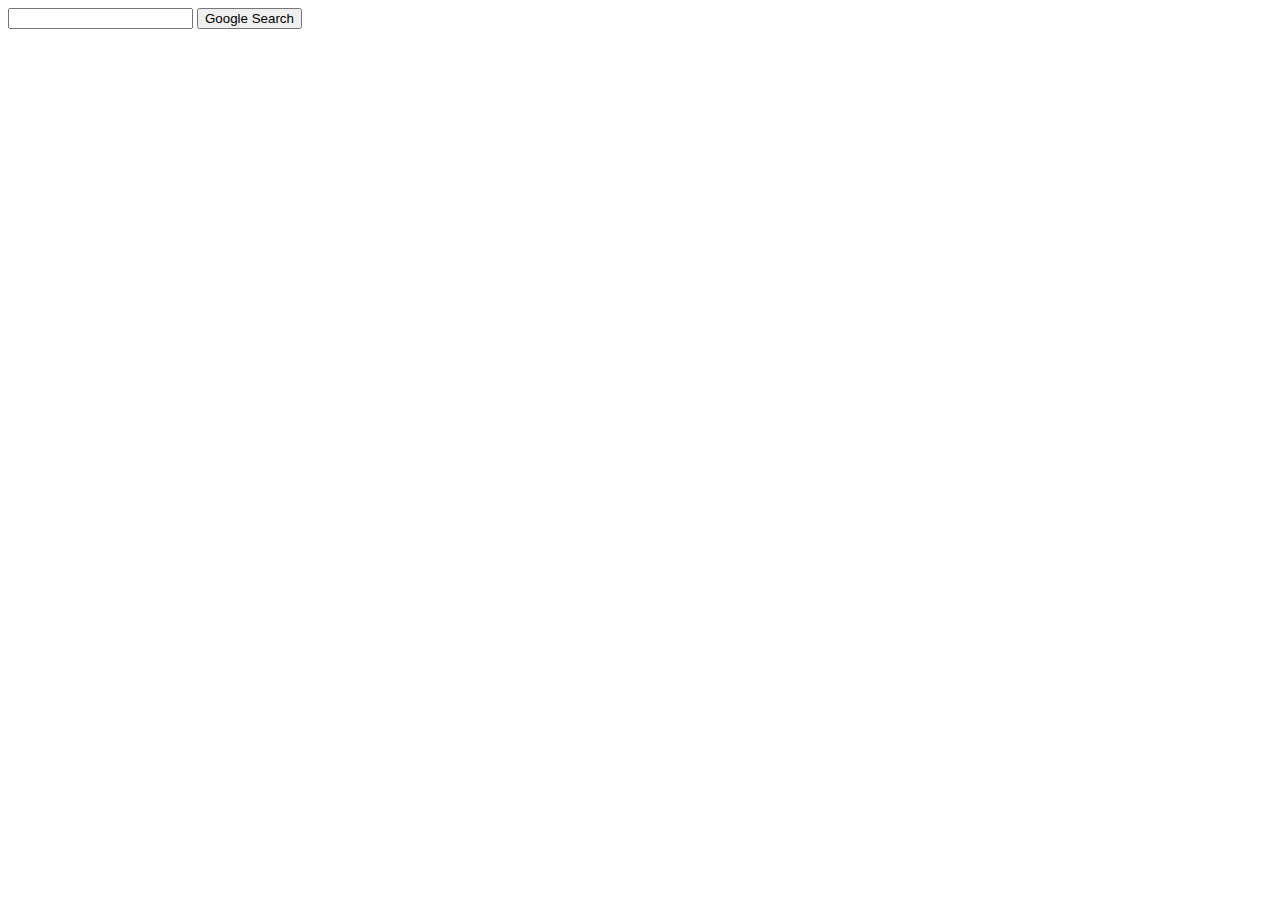
==== index.html @ b75e03aa "First local commit" ====
<!DOCTYPE html>
<html lang="en">
    <head>
        <title>Search</title>
    </head>
    <body>
        <form action="https://www.google.com/search">
            <input type="text" name="q">
            <input type="submit" value="Google Search">
        </form>
    </body>
</html>
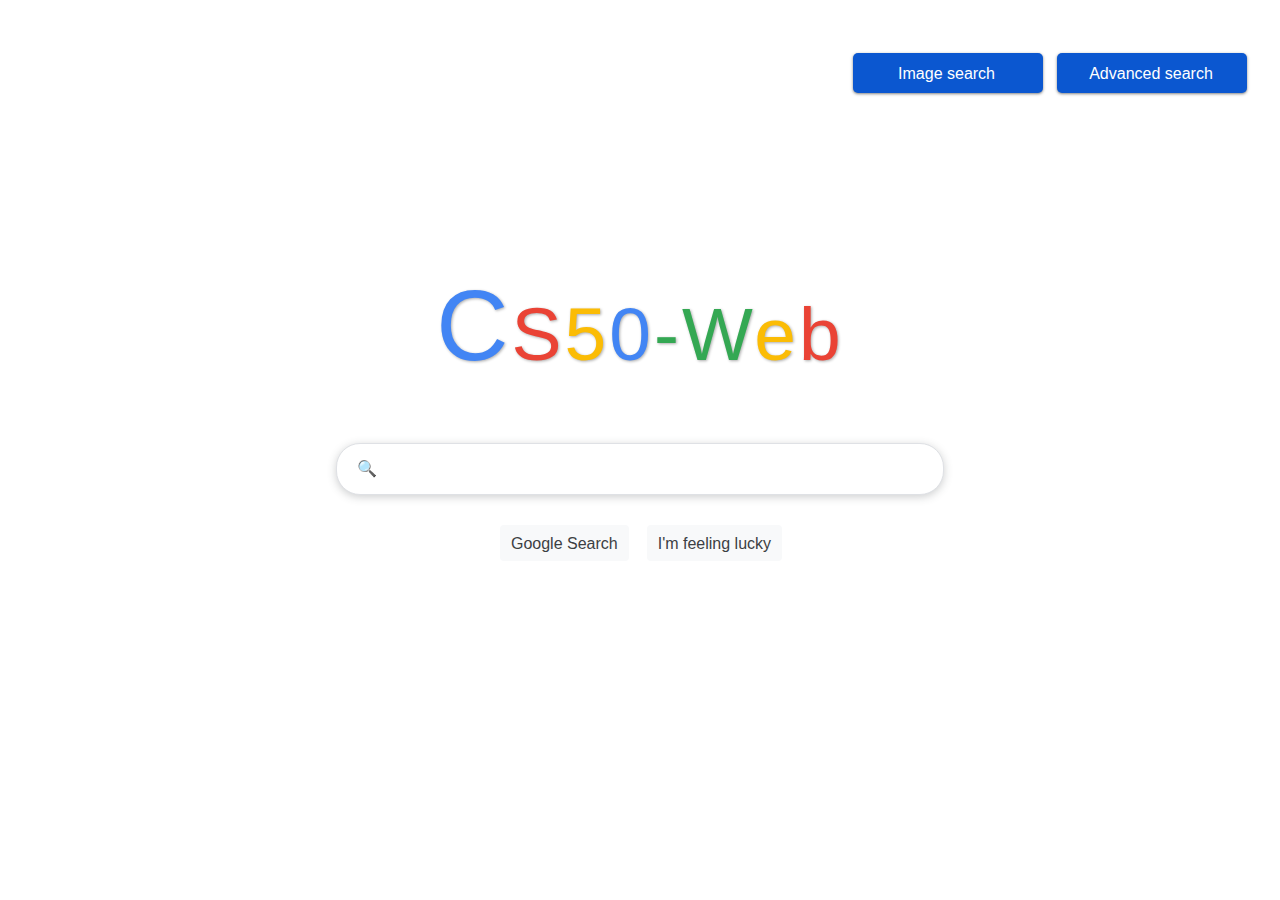
==== commit 7a0dedbc: "final draft of pages" ====
--- a/index.html
+++ b/index.html
@@ -1,12 +1,140 @@
 <!DOCTYPE html>
 <html lang="en">
     <head>
-        <title>Search</title>
+        <title>CS50-Web's Google Search</title>
+        <meta charset="utf-8">
+        <meta name="viewport" content="width=device-width, initial-scale=1.0">
+        <style>
+            body {
+                font-family: Roboto, Ubuntu, Arial, sans-serif;
+                font-size: 16px;
+                color: #1f1f1f;
+            }
+            h1.ggl {
+                text-align: center;
+                font-weight: 500;
+                font-size:75px;
+                letter-spacing: 3px;
+                margin-top:10rem;
+                text-shadow: 1px 1px 3px rgb(172, 172, 172);
+            }
+            .header {
+                padding: 15px;
+            }
+            .header > div {                
+                text-align: right;
+                width:100%;
+            }
+            .main {
+                margin-top: 60px;
+                text-align: center;
+            }
+            #q {
+                font-size: 16px;
+                border: 1px solid #dfe1e5;
+                border-radius: 24px;
+                height: 48px;                
+                padding-left: 20px;
+                box-shadow: 0px 2px 8px 0px rgba(60, 64, 67, 0.25)
+                
+            }
+            #q:hover {
+                background: #fff;
+                box-shadow: 0 2px 8px 1px rgba(64, 60, 67, .24);
+                border-color: transparent;
+            }
+            #q:focus-visible {
+                outline: unset;
+            }
+            .link {
+                display: inline-flex;
+                font-size: 16px;
+                border: 0;
+                border-radius: 5px;
+                padding-left: 15px;
+                padding-right: 15px;
+                box-shadow: 0 1px 2px 0 rgba(0, 0, 0, .3), 0 1px 3px 1px rgba(0, 0, 0, .15);
+                font-weight: 500;
+                height: 40px; 
+                width: 160px;
+                color: white;
+                background-color: rgb(11 87 208);                
+                margin-top: 30px;
+                margin-right: 10px;
+            }
+            .link:hover {
+                background-color: rgb(11 87 208 / 76%);
+            }
+            .link a {
+                position: relative;
+                top: 12px;
+                width: 158px;
+                text-align: center;
+                text-decoration: none;
+                color:unset                
+            }
+            .submit {
+                margin-top: 30px;
+            }
+            .submit input {
+                font-size: 16px;
+                cursor: pointer;
+                color: #3c4043;
+                background-color: #f8f9fa;
+                border: 2px solid transparent;
+                border-radius: 4px;
+                padding: 8px 1cqb;
+                height: 36px;
+                margin-left: 10px;                
+                margin-right:8px;
+            }
+            .submit input:hover {
+                background-color: #f8f7ee;
+                color: #202124;
+                border: 2px solid #dadce0;
+                box-shadow: 0 2px 2px rgba(0, 0, 0, .1);
+            }
+            @media (min-width: 900px) {
+                #q {
+                    width:584px;
+                }
+            }
+            @media (max-width: 899px) {
+                #q {
+                    width:584px;
+                }
+            }
+            @media (max-width: 670px) {
+                #q {
+                    width:87%;
+                }
+            }
+
+        </style>
     </head>
     <body>
-        <form action="https://www.google.com/search">
-            <input type="text" name="q">
-            <input type="submit" value="Google Search">
+        <div class="header">
+            <div>
+                <div class="link">
+                    <a href="image-search.html">Image search</a>                    
+                </div>
+                <div class="link">
+                    <a href="advanced.html">Advanced search</a>
+                </div>
+            </div>
+        </div>
+        <h1 class="ggl"><span style="color:#4285f4;font-size: 100px;">C</span><span style="color:#ea4335;">S</span><span style="color:#fbbc05;">5</span><span style="color:#4285f4;">0</span><span style="color:#34a853;">-</span><span style="color:#34a853;">W</span><span style="color:#fbbc05;">e</span><span style="color:#ea4335;">b</span></h1>
+        <div>
+        <form action="https://www.google.com/search" id="form1">
+            <div class="main">
+                <div>
+                    <input type="text" id="q" name="q" placeholder="🔍">         
+                </div>
+                <div class="submit">
+                    <input type="submit" value="Google Search"><input type="submit" id="btnI" name="btnI" value="I'm feeling lucky">
+                </div>
+            </div>
         </form>
+        </div>
     </body>
 </html>
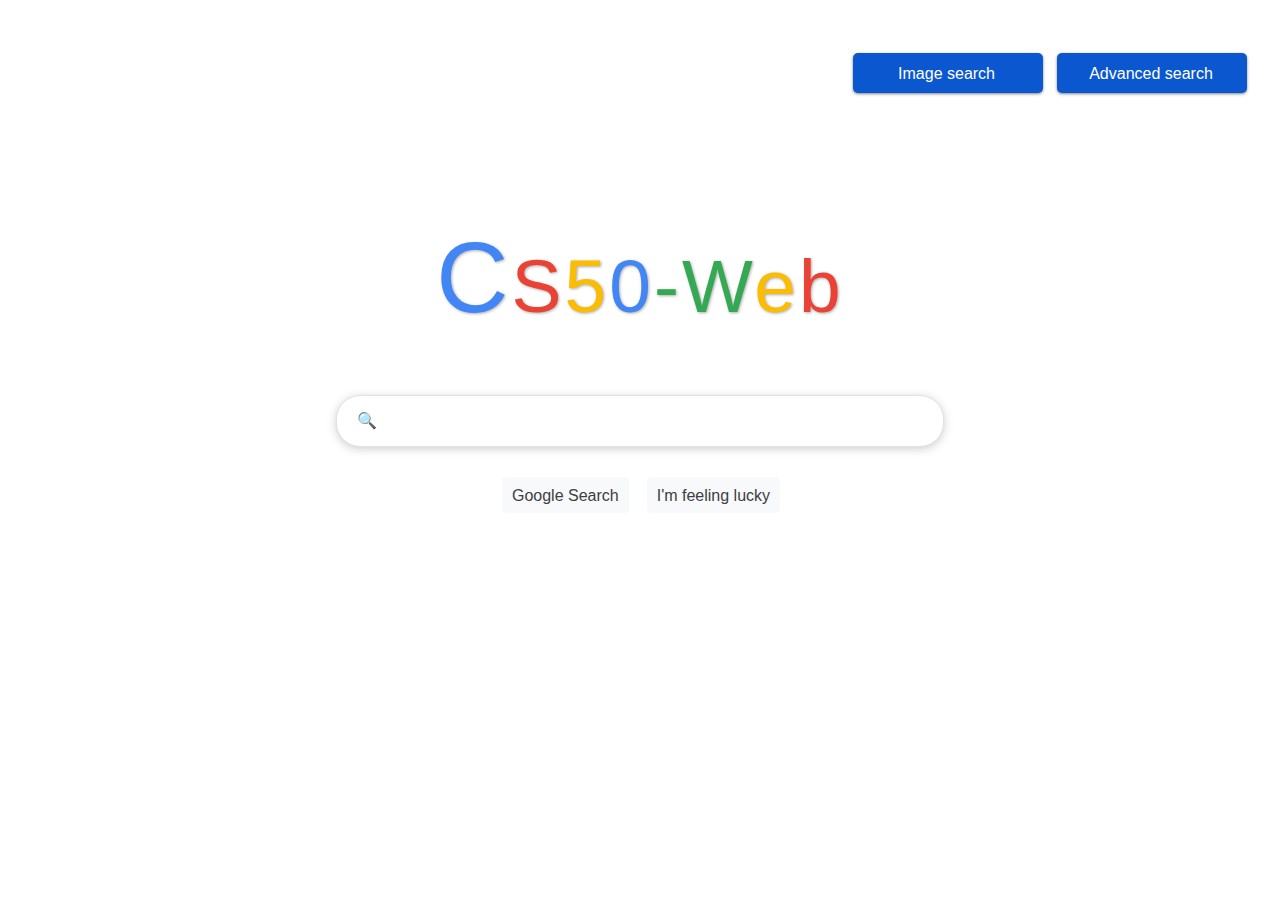
==== commit 39d0ba26: "Final changes" ====
--- a/index.html
+++ b/index.html
@@ -4,113 +4,7 @@
         <title>CS50-Web's Google Search</title>
         <meta charset="utf-8">
         <meta name="viewport" content="width=device-width, initial-scale=1.0">
-        <style>
-            body {
-                font-family: Roboto, Ubuntu, Arial, sans-serif;
-                font-size: 16px;
-                color: #1f1f1f;
-            }
-            h1.ggl {
-                text-align: center;
-                font-weight: 500;
-                font-size:75px;
-                letter-spacing: 3px;
-                margin-top:10rem;
-                text-shadow: 1px 1px 3px rgb(172, 172, 172);
-            }
-            .header {
-                padding: 15px;
-            }
-            .header > div {                
-                text-align: right;
-                width:100%;
-            }
-            .main {
-                margin-top: 60px;
-                text-align: center;
-            }
-            #q {
-                font-size: 16px;
-                border: 1px solid #dfe1e5;
-                border-radius: 24px;
-                height: 48px;                
-                padding-left: 20px;
-                box-shadow: 0px 2px 8px 0px rgba(60, 64, 67, 0.25)
-                
-            }
-            #q:hover {
-                background: #fff;
-                box-shadow: 0 2px 8px 1px rgba(64, 60, 67, .24);
-                border-color: transparent;
-            }
-            #q:focus-visible {
-                outline: unset;
-            }
-            .link {
-                display: inline-flex;
-                font-size: 16px;
-                border: 0;
-                border-radius: 5px;
-                padding-left: 15px;
-                padding-right: 15px;
-                box-shadow: 0 1px 2px 0 rgba(0, 0, 0, .3), 0 1px 3px 1px rgba(0, 0, 0, .15);
-                font-weight: 500;
-                height: 40px; 
-                width: 160px;
-                color: white;
-                background-color: rgb(11 87 208);                
-                margin-top: 30px;
-                margin-right: 10px;
-            }
-            .link:hover {
-                background-color: rgb(11 87 208 / 76%);
-            }
-            .link a {
-                position: relative;
-                top: 12px;
-                width: 158px;
-                text-align: center;
-                text-decoration: none;
-                color:unset                
-            }
-            .submit {
-                margin-top: 30px;
-            }
-            .submit input {
-                font-size: 16px;
-                cursor: pointer;
-                color: #3c4043;
-                background-color: #f8f9fa;
-                border: 2px solid transparent;
-                border-radius: 4px;
-                padding: 8px 1cqb;
-                height: 36px;
-                margin-left: 10px;                
-                margin-right:8px;
-            }
-            .submit input:hover {
-                background-color: #f8f7ee;
-                color: #202124;
-                border: 2px solid #dadce0;
-                box-shadow: 0 2px 2px rgba(0, 0, 0, .1);
-            }
-            @media (min-width: 900px) {
-                #q {
-                    width:584px;
-                }
-            }
-            @media (max-width: 899px) {
-                #q {
-                    width:584px;
-                }
-            }
-            @media (max-width: 670px) {
-                #q {
-                    width:87%;
-                }
-            }
-
-        </style>
+        <link rel="stylesheet" href="search.css">       
     </head>
     <body>
         <div class="header">
--- a/search.css
+++ b/search.css
@@ -0,0 +1,113 @@
+body {
+  font-family: Roboto, Ubuntu, Arial, sans-serif;
+  font-size: 16px;
+  color: #1f1f1f;
+}
+h1.ggl {
+  text-align: center;
+  font-weight: 500;
+  font-size:75px;
+  letter-spacing: 3px;
+  margin-top:7rem;
+  margin-bottom: 0;
+  text-shadow: 1px 1px 3px rgb(172, 172, 172);
+}
+.header {
+  padding: 15px;
+}
+.header > div {                
+  text-align: right;
+  width:100%;
+}
+.main {
+  margin-top: 60px;
+  text-align: center;
+}
+.link {
+  display: inline-flex;
+  font-size: 16px;
+  border: 0;
+  border-radius: 5px;
+  padding-left: 15px;
+  padding-right: 15px;
+  box-shadow: 0 1px 2px 0 rgba(0, 0, 0, .3), 0 1px 3px 1px rgba(0, 0, 0, .15);
+  font-weight: 500;
+  height: 40px; 
+  width: 160px;
+  color: white;
+  background-color: rgb(11 87 208);                
+  margin-top: 30px;
+  margin-right: 10px;
+}
+.link:hover {
+  background-color: rgb(11 87 208 / 76%);
+}
+.link a {
+  position: relative;
+  top: 12px;
+  width: 158px;
+  text-align: center;
+  text-decoration: none;
+  color:unset                
+}
+.submit {
+  margin-top: 30px;
+}
+.submit input {
+  font-size: 16px;
+  cursor: pointer;
+  color: #3c4043;
+  background-color: #f8f9fa;
+  border: 2px solid transparent;
+  border-radius: 4px;
+  padding: 8px;
+  height: 36px;
+  margin-left: 10px;                
+  margin-right:8px;
+}
+.submit input:hover {
+  background-color: #f8f7ee;
+  color: #202124;
+  border: 2px solid #dadce0;
+  box-shadow: 0 2px 2px rgba(0, 0, 0, .1);
+}
+.img-tag {
+  color:#4285f4;
+  width: 400px;
+  margin: auto;
+  font-size: 23px;
+  font-weight: 400;
+  text-align: right;
+}
+#q {
+  font-size: 16px;
+  border: 1px solid #dfe1e5;
+  border-radius: 24px;
+  height: 48px;                
+  padding-left: 20px;
+  box-shadow: 0px 2px 8px 0px rgba(60, 64, 67, 0.25)
+  
+}
+#q:hover {
+  background: #fff;
+  box-shadow: 0 2px 8px 1px rgba(64, 60, 67, .24);
+  border-color: transparent;
+}
+#q:focus-visible {
+  outline: unset;
+}
+@media (min-width: 900px) {
+  #q {
+      width:584px;
+  }
+}
+@media (max-width: 899px) {
+  #q {
+      width:584px;
+  }
+}
+@media (max-width: 670px) {
+  #q {
+      width:87%;
+  }
+}